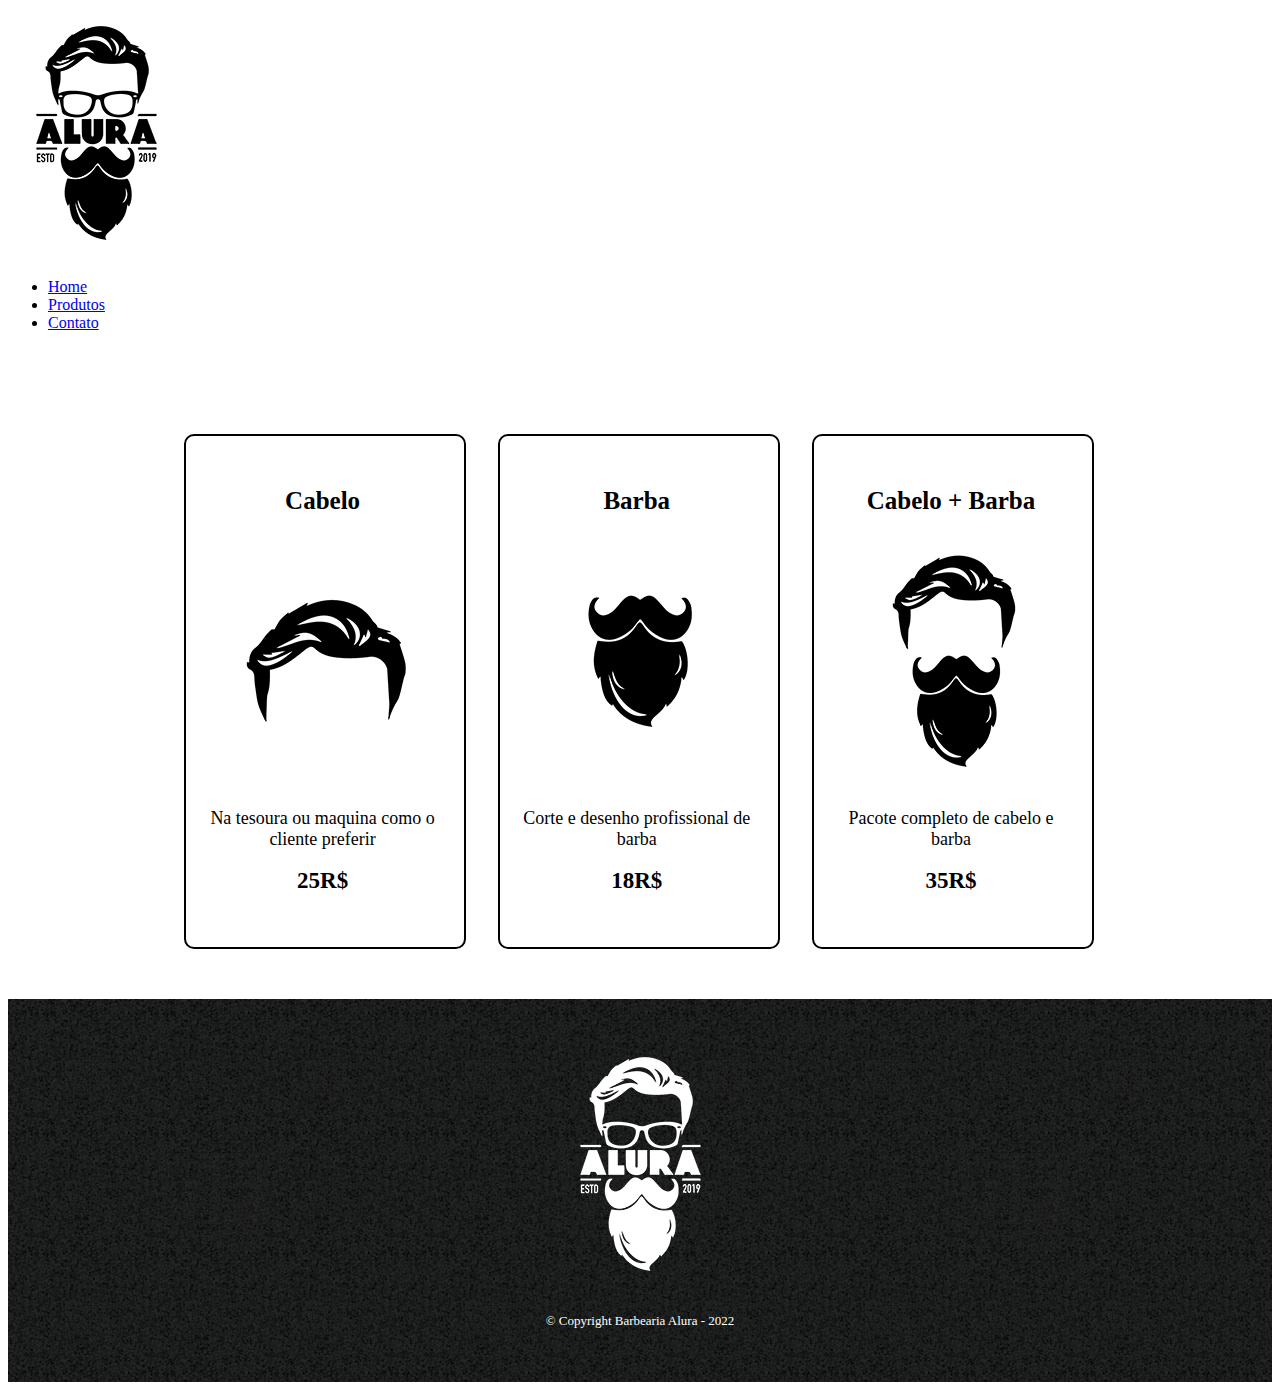
==== produtos.html @ 7c2c6203 "Add files via upload" ====
<!DOCTYPE html>
<html lang="pt-BR">
<head>
    <meta charset="UTF-8">
    <meta http-equiv="X-UA-Compatible" content="IE=edge">
    <meta name="viewport" content="width=device-width, initial-scale=1.0">
    <title>Produtos - Barbearia Alura   </title>
    <link rel="stylesheet" href="reset.css">
    <link rel="stylesheet" href="../projeto_html_css_2/assets/css/header.css">
    <link rel="stylesheet" href="./assets/css/produto-main.css">
    <link rel="stylesheet" href="./assets/css/footer.css">
  
</head>
<body>
    <header> 
        <div class="header_container"> 
            <img src="./assets/logo.png" alt="">
            <nav>
                <ul>
                    <li><a href="index.html">Home</a></li>
                    <li><a href="produtos.html">Produtos</a></li>
                    <li><a href="contato.html">Contato</a></li>
                </ul>
            </nav>
        </div>  
    </header>
    <br><br>
    <main>
        <ul class="produtos">
            <li class="produto">
                <h2>Cabelo</h2>
                <img src="./assets/cabelo.jpg" alt="">
                <p class="produto_descricao">Na tesoura ou maquina como o cliente preferir</p>
                <p class="produto_preco">25R$</p>
            </li >
            <li class="produto">
                <h2>Barba</h2>
                <img src="./assets/barba.jpg" alt="">
                <p class="produto_descricao">Corte e desenho profissional de barba</p>
                <p class="produto_preco">18R$</p>
            </li>
            <li class="produto">
                <h2>Cabelo + Barba</h2>
                <img src="./assets/cabelo+barba.jpg" alt="">
                <p class="produto_descricao">Pacote completo de cabelo e barba</p>
                <p class="produto_preco">35R$</p>
            </li>
        </ul>
       
    </main>
    <footer>
        <img src="./assets/logo-branco.png" alt="">
        <p> © Copyright Barbearia Alura - 2022</p>
    </footer>
</body>
</html>
---- assets/css/produto-main.css ----
.produtos{
    width: 940px;
    margin: 0 auto;
    padding: 50px 0;
}
.produto{  
    display: inline-block;
    text-align: center;
    width: 30%;
    vertical-align: top;
    margin: 0 1.5%;
    padding: 30px 20px;
    padding-left: 15px;
    box-sizing: border-box;
    border: 2px solid black;
    border-radius: 10px;
    transition: 200ms ease-in-out;
}       
.produto h2{
    font-size: 25px;
    font-weight: bold; 
    transition: 200ms ease-in-out;}
.produto_preco{ 
    margin-top: 10px;
    font-size: 23px;    
    font-weight: bold;
    transition: 200ms ease-in-out;
}
.produto_descricao{
    font-size: 18px;
}
.produto:hover{
border-color: gold;
 cursor: pointer;
}
.produto:hover h2,.produto:hover .produto_preco {
    transform: scale(1.15);   
   
    }
.produto:active{
    border-color: rgb(255, 166, 0);
    }

@media screen and (max-width:1000px){
    .produtos{
        width: auto;
   
    }
    .produto{
        display: block;
        margin: auto;
        margin-bottom: 20px;
        width: 75%;
     }
    .produtos .produto img{
        width: 60%;
    }
}
---- assets/css/footer.css ----
footer{
    
    text-align: center;
    background-image: url('../bg.jpg');

    padding: 40px 0;
}
footer p{
color: white;    
font-size: 13px;
margin-top: 20px;
}

@media screen and (max-width:1000px){

    footer img{
        width: 130px;
    }
}
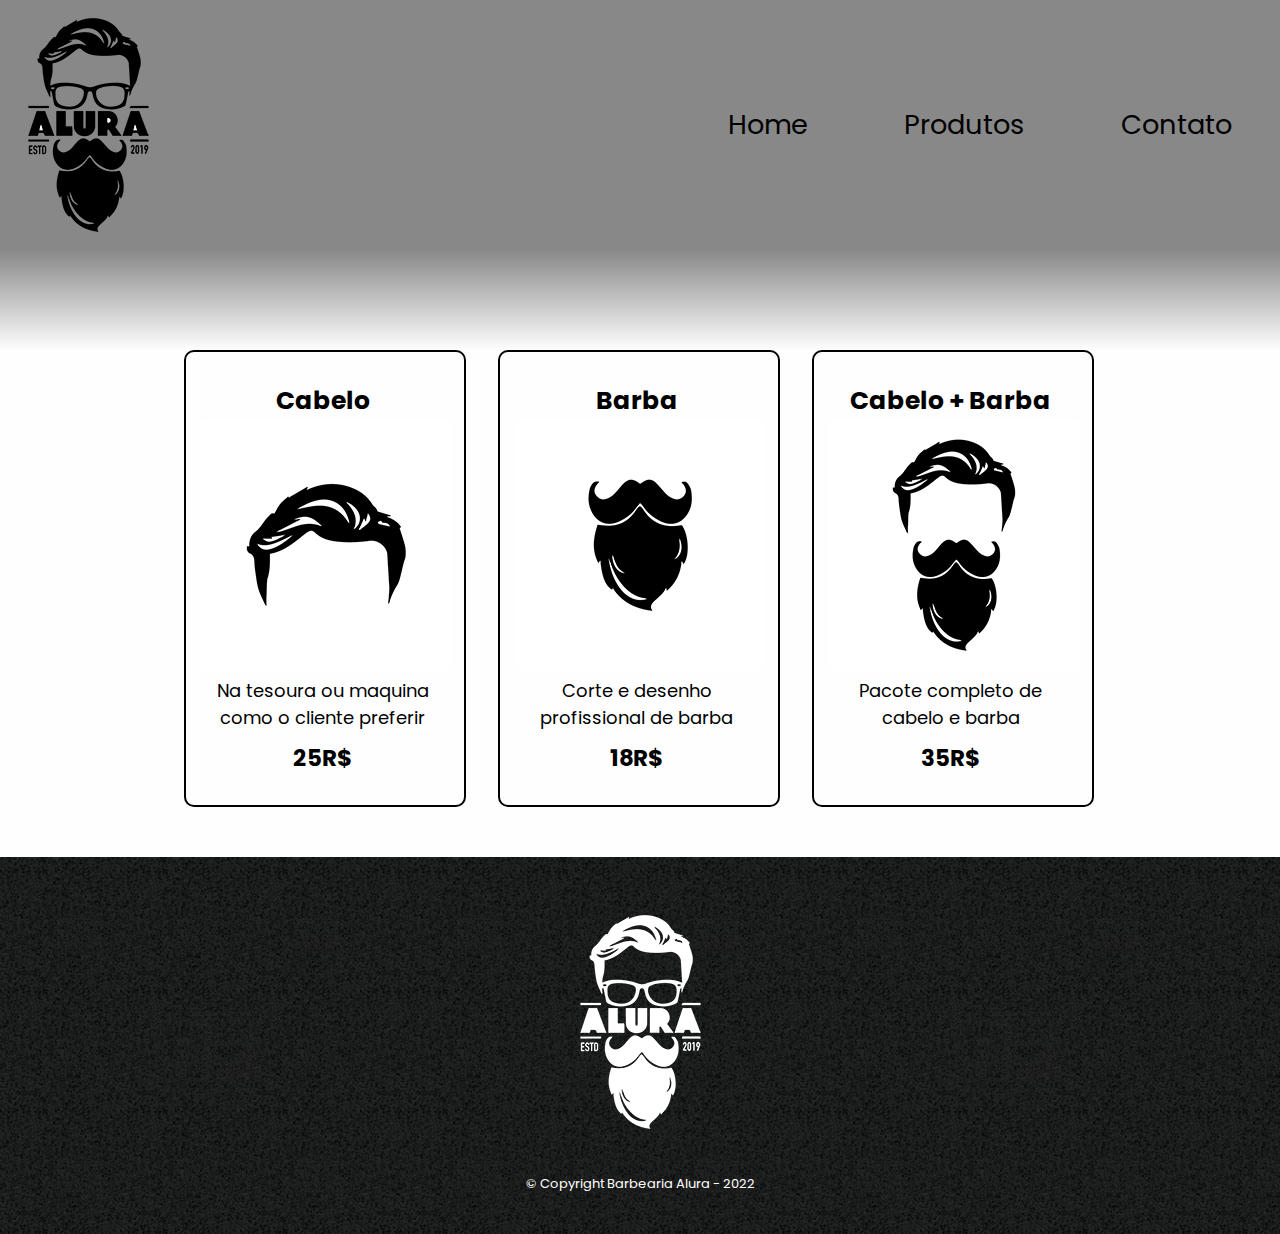
==== commit 2b8d96f1: "Update produtos.html" ====
--- a/produtos.html
+++ b/produtos.html
@@ -5,8 +5,7 @@
     <meta http-equiv="X-UA-Compatible" content="IE=edge">
     <meta name="viewport" content="width=device-width, initial-scale=1.0">
     <title>Produtos - Barbearia Alura   </title>
-    <link rel="stylesheet" href="reset.css">
-    <link rel="stylesheet" href="../projeto_html_css_2/assets/css/header.css">
+    <link rel="stylesheet" href="./assets/css/header.css">
     <link rel="stylesheet" href="./assets/css/produto-main.css">
     <link rel="stylesheet" href="./assets/css/footer.css">
   
@@ -53,4 +52,4 @@
         <p> © Copyright Barbearia Alura - 2022</p>
     </footer>
 </body>
-</html>+</html>
--- a/assets/css/header.css
+++ b/assets/css/header.css
@@ -0,0 +1,62 @@
+@import url('https://fonts.googleapis.com/css2?family=Poppins:ital,wght@0,100;0,200;0,300;0,400;0,500;0,600;0,700;0,800;0,900;1,100;1,200;1,300;1,400;1,500;1,600;1,700;1,800;1,900&display=swap');
+*{
+    padding: 0;
+    margin: 0;
+    font-family: 'poppins',sans-serif;
+    box-sizing: border-box;
+}
+body{
+    background-color: #fefefe;
+}
+.header_container{
+    position: relative;
+    background-color: #888888;
+    display: flex;
+    align-items: center;
+    margin: 0 auto;
+    justify-content: space-between;
+}
+
+
+header nav ul{
+    display: flex;
+    list-style: none;
+}
+header nav ul li a{
+    text-decoration: none;
+    color: black;
+    font-size: 1.7em;
+    margin: 3rem;
+    transition: 200ms ease-in-out;
+}
+header nav ul li a:hover{
+color: gold;
+text-decoration: overline; 
+}
+.header_container::before{
+    content: '';
+    position: absolute;
+    bottom: -100px;
+    left: 0;
+    width: 100%;
+    height: 100px;
+    background: linear-gradient(to bottom,#888888,#fefefe);
+    z-index: 1000;
+}
+
+@media screen and (max-width:1000px){
+.header_container{
+    flex-direction: column;
+    justify-content: center;
+    width: 100%;
+}
+.header_container nav ul li a{
+    font-size: 100%;
+    margin: 2em;
+}
+
+.header_container img{
+    width: 130px;   
+}
+
+}